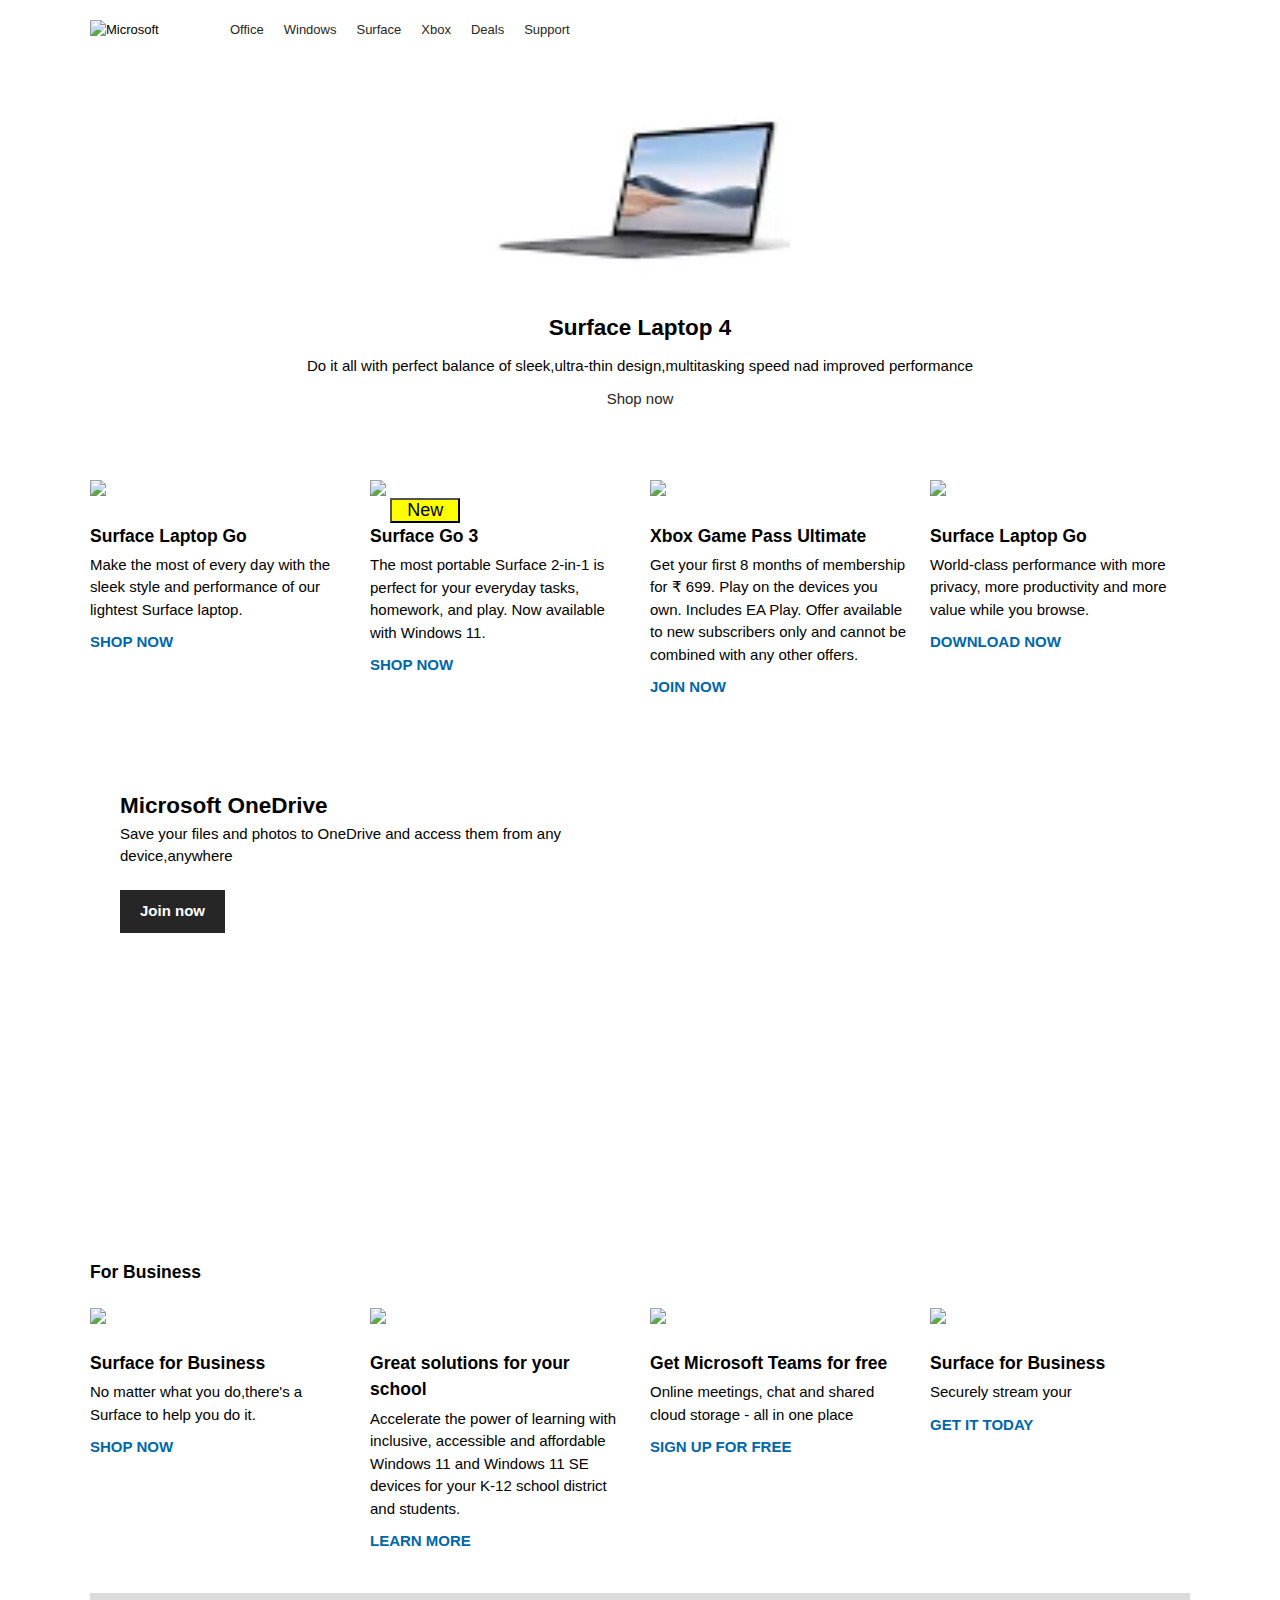
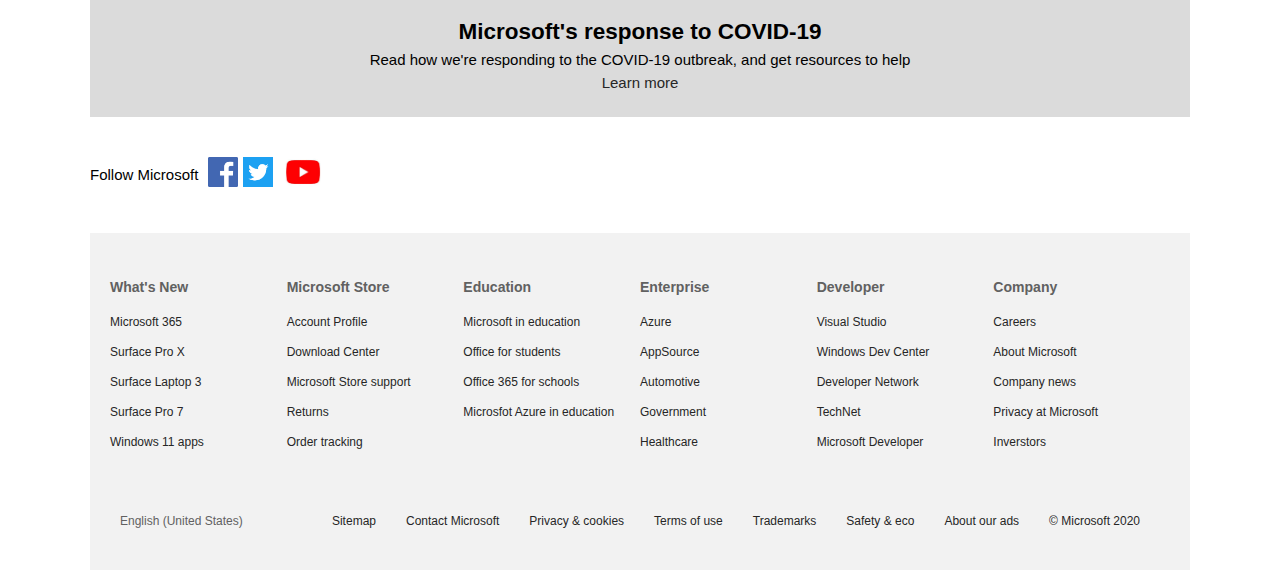
==== index.html @ 7bfea657 "Rename index2.html to index.html" ====
<!DOCTYPE html>
<html lang="en">
<head>
    <meta charset="UTF-8">
    <meta http-equiv="X-UA-Compatible" content="IE=edge">
    <meta name="viewport" content="width=device-width, initial-scale=1.0">
    <link rel="stylesheet" href="https://cdnjs.cloudflare.com/ajax/libs/font-awesome/5.15.1/css/all.min.css"
        integrity="sha512-+4zCK9k+qNFUR5X+cKL9EIR+ZOhtIloNl9GIKS57V1MyNsYpYcUrUeQc9vNfzsWfV28IaLL3i96P9sdNyeRssA=="
        crossorigin="anonymous" />
    <link rel="stylesheet" href="style2.css">
    <title>Microsoft Clone</title>
    <link rel="apple-touch-icon" sizes="57x57" href="/apple-icon-57x57.png">
<link rel="apple-touch-icon" sizes="60x60" href="/apple-icon-60x60.png">
<link rel="apple-touch-icon" sizes="72x72" href="/apple-icon-72x72.png">
<link rel="apple-touch-icon" sizes="76x76" href="/apple-icon-76x76.png">
<link rel="apple-touch-icon" sizes="114x114" href="/apple-icon-114x114.png">
<link rel="apple-touch-icon" sizes="120x120" href="/apple-icon-120x120.png">
<link rel="apple-touch-icon" sizes="144x144" href="/apple-icon-144x144.png">
<link rel="apple-touch-icon" sizes="152x152" href="/apple-icon-152x152.png">
<link rel="apple-touch-icon" sizes="180x180" href="/apple-icon-180x180.png">
<link rel="icon" type="image/png" sizes="192x192"  href="/android-icon-192x192.png">
<link rel="icon" type="image/png" sizes="32x32" href="/favicon-32x32.png">
<link rel="icon" type="image/png" sizes="96x96" href="/favicon-96x96.png">
<link rel="icon" type="image/png" sizes="16x16" href="/favicon-16x16.png">
<link rel="manifest" href="/manifest.json">
<meta name="msapplication-TileColor" content="#ffffff">
<meta name="msapplication-TileImage" content="/ms-icon-144x144.png">
<meta name="theme-color" content="#ffffff">
</head>
<body>
    <div class="container">
        <div class="menu-btn">
            <i class="fas fa-bars fa-2x"></i>
        </div>
        <nav>
            <img src="Microsoft.jpg" alt="Microsoft" class="logo">
            <ul class="main-nav">
                <li><a href="#">Office</a></li>
                <li><a href="#">Windows</a></li>
                <li><a href="#">Surface</a></li>
                <li><a href="#">Xbox</a></li>
                <li><a href="#">Deals</a></li>
                <li><a href="#">Support</a></li>
            </ul>
            <ul class="right-nav">
                <li>
                    <a href=""><i class="fas fa-search"></i></a>
                </li>
                <li>
                    <a href="https://www.microsoft.com/en-in/store/cart"><i class="fas fa-shopping-cart"></i></a>
                </li>
                <li>
                    <a href="https://login.live.com/"><i class="fa fa-user-circle"></i></a>
                </li>
            </ul>
        </nav>
        <header>
            <img src="[data-uri]" height="250" width="300">
            <h2>Surface Laptop 4</h2>
            <p>Do it all with perfect balance of sleek,ultra-thin design,multitasking speed nad improved performance</p>
            <a href="#">Shop now <i class="fa fa-chevron-right"></i></a>
        </header>
            <section class="home-cards">
                <div>
                    <img src="https://img-prod-cms-rt-microsoft-com.akamaized.net/cms/api/am/imageFileData/RE4G3Th?ver=041a&q=90&m=6&h=157&w=279&b=%23FFFFFFFF&l=f&o=t&aim=true">
                    <h3>Surface Laptop Go</h3>
                    <p>Make the most of every day with the sleek style and performance of our lightest Surface laptop.</p>
                    <a href="">Shop now <i class="fa fa-chevron-right"></i></a>
                </div>
                <div>
                    <img src="https://img-prod-cms-rt-microsoft-com.akamaized.net/cms/api/am/imageFileData/RWKCAc?ver=a02d&q=90&m=6&h=157&w=279&b=%23FFFFFFFF&l=f&o=t&aim=true">
                    <input type="button" value="   New   " style="background-color: yellow;font-size: large;align-items: baseline;">
                    <h3>Surface Go 3</h3>
                    <p>The most portable Surface 2-in-1 is perfect for your everyday tasks, homework, and play. Now available with Windows 11.</p>
                    <a href="">Shop now <i class="fa fa-chevron-right"></i></a>
                </div><div>
                    <img src="https://img-prod-cms-rt-microsoft-com.akamaized.net/cms/api/am/imageFileData/RE4P80m?ver=316d&q=90&m=6&h=157&w=279&b=%23FFFFFFFF&l=f&o=t&x=1157&y=247&aim=true">
                    <h3>Xbox Game Pass Ultimate</h3>
                    <p>Get your first 8 months of membership for ₹ 699. Play on the devices you own. Includes EA Play. Offer available to new subscribers only and cannot be combined with any other offers.</p>
                    <a href="">Join Now <i class="fa fa-chevron-right"></i></a>
                </div><div>
                    <img src="https://img-prod-cms-rt-microsoft-com.akamaized.net/cms/api/am/imageFileData/RE4rzE2?ver=aa0b&q=90&m=6&h=157&w=279&b=%23FFFFFFFF&l=f&o=t&aim=true">
                    <h3>Surface Laptop Go</h3>
                    <p>World-class performance with more privacy, more productivity and more value while you browse.</p>
                    <a href="">Download now <i class="fa fa-chevron-right"></i></a>
                </div>
            </section>
            <section class="onedrive">
                <div class="content">
                    <!-- <img src="https://img-prod-cms-rt-microsoft-com.akamaized.net/cms/api/am/imageFileData/RE3hFDE?ver=e113&q=0&m=8&h=431&w=767&b=%23FFFFFFFF&l=f&x=494&y=172&s=1626&d=914&aim=true"> -->
                    <h2>Microsoft OneDrive</h2>
                    <p>Save your files and photos to OneDrive and access them from any device,anywhere</p>
                    <br></btr><a href="" class="btn">Join now <i class="fa fa-chevron-right"></i></a>
                </div>
            </section>
            <h3>For Business</h3><br>
            <section class="home-cards">
                <div>
                    <img src="https://img-prod-cms-rt-microsoft-com.akamaized.net/cms/api/am/imageFileData/RE4HCqV?ver=5c59&q=90&m=6&h=157&w=279&b=%23FFFFFFFF&l=f&o=t&aim=true">
                    <h3>Surface for Business</h3>
                    <p>No matter what you do,there's a Surface to help you do it.</p>
                    <a href="">Shop now <i class="fa fa-chevron-right"></i></a>    
                </div>
                <div>
                    <img src="https://img-prod-cms-rt-microsoft-com.akamaized.net/cms/api/am/imageFileData/RWRDt7?ver=48fd&q=90&m=6&h=157&w=279&b=%23FFFFFFFF&l=f&o=t&aim=true">
                    <h3>Great solutions for your school</h3>
                    <p>Accelerate the power of learning with inclusive, accessible and affordable Windows 11 and Windows 11 SE devices for your K-12 school district and students.</p>
                    <a href="">Learn more <i class="fa fa-chevron-right"></i></a>    
                </div>
                <div>
                    <img src="https://img-prod-cms-rt-microsoft-com.akamaized.net/cms/api/am/imageFileData/RWLJ3u?ver=7dcf&q=90&m=6&h=157&w=279&b=%23FFFFFFFF&l=f&o=t&x=755&y=404&aim=true">
                    <h3>Get Microsoft Teams for free</h3>
                    <p>Online meetings, chat and shared cloud storage - all in one place</p>
                    <a href="">Sign up for free <i class="fa fa-chevron-right"></i></a>    
                </div>
                <div>
                    <img src="https://img-prod-cms-rt-microsoft-com.akamaized.net/cms/api/am/imageFileData/RWGaY8?ver=2545&q=90&m=6&h=157&w=279&b=%23FFFFFFFF&l=f&o=t&aim=true">
                    <h3>Surface for Business</h3>
                    <p>Securely stream your </p>
                    <a href="">Get it Today <i class="fa fa-chevron-right"></i></a>    
                </div>
            </section>
            <section style="background-color: rgba(128, 128, 128, 0.282);"> 
                <br><div class="content">
                    <center><h2>Microsoft's response to COVID-19</h2>
                    <p>Read how we're responding to the COVID-19 outbreak, and get resources to help</p>
                    <a href="">Learn more <i class="fa fa-chevron-right"></i></a></center>    
                </div><br>
            </section>
            <section class="follow">
                <p>Follow Microsoft</p>
                <a href="https://facebook.com">
                    <img src="[data-uri]" alt="Facebook" height="30px">
                </a>
                <a href="https://twitter.com">
                    <img src="[data-uri]" alt="Twitter" height="30px">
                </a>
                <a href="https://linkedin.com">
                    <img src="[data-uri]" alt="Youtube" height="50px">
                </a>
            </section>
            <section class="links">
                <div class="links-inner">
                    <ul>
                        <li>
                            <h3>What's New</h3>
                        </li>
                        <li><a href="#">Microsoft 365</a></li>
                        <li><a href="#">Surface Pro X</a></li>
                        <li><a href="#">Surface Laptop 3</a></li>
                        <li><a href="#">Surface Pro 7</a></li>
                        <li><a href="#">Windows 11 apps</a></li>
                    </ul>
                    <ul>
                        <li>
                            <h3>Microsoft Store</h3>
                        </li>
                        <li><a href="#">Account Profile</a></li>
                        <li><a href="#">Download Center</a></li>
                        <li><a href="#">Microsoft Store support</a></li>
                        <li><a href="#">Returns</a></li>
                        <li><a href="#">Order tracking</a></li>
                    </ul>
                    <ul>
                        <li>
                            <h3>Education</h3>
                        </li>
                        <li><a href="#">Microsoft in education</a></li>
                        <li><a href="#">Office for students</a></li>
                        <li><a href="#">Office 365 for schools</a></li>
                        <li><a href="#">Microsfot Azure in education</a></li>
                    </ul>
                    <ul>
                        <li>
                            <h3>Enterprise</h3>
                        </li>
                        <li><a href="#">Azure</a></li>
                        <li><a href="#">AppSource</a></li>
                        <li><a href="#">Automotive</a></li>
                        <li><a href="#">Government</a></li>
                        <li><a href="#">Healthcare</a></li>
                    </ul>
                    <ul>
                        <li>
                            <h3>Developer</h3>
                        </li>
                        <li><a href="#">Visual Studio</a></li>
                        <li><a href="#">Windows Dev Center</a></li>
                        <li><a href="#">Developer Network</a></li>
                        <li><a href="#">TechNet</a></li>
                        <li><a href="#">Microsoft Developer</a></li>
                    </ul>
                    <ul>
                        <li>
                            <h3>Company</h3>
                        </li>
                        <li><a href="#">Careers</a></li>
                        <li><a href="#">About Microsoft</a></li>
                        <li><a href="#">Company news</a></li>
                        <li><a href="#">Privacy at Microsoft</a></li>
                        <li><a href="#">Inverstors</a></li>
                    </ul>
                </div>
            </section>
            <footer>
                <div class="footer-inner">
                    <div><i class="fas fa-globe fa-2x"></i> English (United States)</div>
                    <ul>
                        <li><a href="#">Sitemap</a></li>
                        <li><a href="#">Contact Microsoft</a></li>
                        <li><a href="#">Privacy & cookies</a></li>
                        <li><a href="#">Terms of use</a></li>
                        <li><a href="#">Trademarks</a></li>
                        <li><a href="#">Safety & eco</a></li>
                        <li><a href="#">About our ads</a></li>
                        <li><a href="#">&copy; Microsoft 2020</a></li>
                    </ul>
                </div>
            </footer>
        
    </div>
</body>
</html>
---- style2.css ----
* {
    box-sizing: border-box;
    margin: 0;
    padding: 0;
}

body {
    background-color: #fff;
    color: #000;
    font: 15px/1.5 "Segoe UI", Tahoma, Geneva, Verdana, sans-serif;
}

.container {
    position: relative;
    width: 90%;
    max-width: 1100px;
    margin: 0 auto;
}

a {
    text-decoration: none;
    color: #262626;
}

ul {
    list-style: none;
}

nav {
    display: flex;
    align-items: center;
    justify-content: space-between;
    height: 60px;
    padding: 20px 0px;
    font-size: 13px;
}

.dark {
    color: #fff;
}

.dark .btn {
    color: #232323;
    background-color: #fff;
}

.logo {
    width: 110px;
}

nav ul {
    display: flex;
}

nav .main-nav {
    flex: 1;
    margin-left: 20px;
}

nav li {
    padding: 0 10px;
}

nav ul li a {
    padding-bottom: 2px;
}

nav ul li a:hover {
    border-bottom: 2px solid #262626;
}

.btn {
    display: inline-block;
    background-color: #262626;
    color: #fff;
    font-size: 15px;
    font-weight: bold;
    padding: 10px 20px;
    cursor: pointer;
    border: 0;
}

.btn:hover {
    opacity: 0.9;
}

/* Landing */

header {
    width: 100%;
    height: 400px;
    background: url("img/landing.png") no-repeat center center/cover;
    display: flex;
    flex-direction: column;
    align-items: center;
    text-align: center;
    justify-content: flex-end;
    padding-bottom: 50px;
    margin-bottom: 20px;
}

header h2,
header p {
    margin-bottom: 10px;
}

header .btn {
    margin-top: 20px;
}

/* Cards */

.home-cards {
    display: grid;
    grid-template-columns: repeat(4, 1fr);
    grid-gap: 20px;
    margin-bottom: 40px;
}

.home-cards img {
    width: 100%;
    margin-bottom: 20px;
}

.home-cards h3 {
    margin-bottom: 5px;
}

.home-cards a {
    display: inline-block;
    color: #0067ab;
    text-transform: uppercase;
    font-weight: bold;
    padding-top: 10px;
}

.home-cards a:hover i {
    margin-left: 10px;
}

/* Xbox */
.onedrive {
    width: 1200px;
    height: 500px;
    background: url("https://img-prod-cms-rt-microsoft-com.akamaized.net/cms/api/am/imageFileData/RE3hFDE?ver=e113&q=0&m=8&h=431&w=767&b=%23FFFFFFFF&l=f&x=494&y=172&s=1626&d=914&aim=true")  center center/cover;
    padding: 50px 0px 0px 30px;
    margin-bottom: 20px;
}

.onedrive .content {
    width: 40%;
}

.xbox p,
.carbon p {
    margin: 10px 0 20px 0;
}

/* Carbon */
.carbon {
    width: 100%;
    height: 350px;
    background: url("/img/carbon.jpg") no-repeat center center/cover;
    padding: 100px 0 0 30px;
}

.carbon .content {
    width: 55%;
}

/* Social */
.follow {
    display: flex;
    align-items: center;
    margin: 30px 0;
}

.follow p {
    margin-right: 10px;
}

.follow a {
    margin-right: 5px;
}

/* Links */
.links {
    background-color: #f2f2f2;
    color: #616161;
    font-size: 12px;
    padding: 35px 0;
}

.links-inner {
    max-width: 1100px;
    padding: 0 20px;
    margin: 0 auto;
    display: grid;
    grid-template-columns: repeat(6, 1fr);
}

.links li h3 {
    line-height: 2.8;
}

.links li {
    line-height: 2.5;
}

/* Footer */
footer {
    background-color: #f2f2f2;
    color: #616161;
    font-size: 12px;
    padding: 20px 0;
}

.footer-inner {
    max-width: 1100px;
    margin: 0 auto;
    padding: 0 20px;
    display: flex;
    align-items: center;
    justify-content: space-between;
}

footer div {
    margin-bottom: 20px;
    display: flex;
    align-items: center;
}

footer div i {
    margin-right: 10px;
}

footer ul {
    display: flex;
    flex-wrap: wrap;
}

footer li {
    margin-right: 30px;
    margin-bottom: 20px;
}

.menu-btn {
    display: none;
    position: absolute;
    right: 0px;
    top: 17px;
}

@media (max-width: 768px) {
    .home-cards {
        grid-template-columns: repeat(2, 1fr);
    }

    .onedrive p {
        display: none;
    }

    .onedrive h2 {
        margin-bottom: 20px;
    }

    .carbon .content {
        width: 85%;
    }

    .links-inner {
        grid-template-columns: repeat(2, 1fr);
    }

    .menu-btn {
        cursor: pointer;
        display: inline-block;
    }

    .menu-btn:hover {
        opacity: 0.5;
    }

    ul.main-nav {
        position: absolute;
        background: #f2f2f2;
        border-right: 1px solid #ccc;
        width: 50%;
        height: 100%;
        display: block;
        top: 0;
        left: 0;
        padding: 30px;
        font-size: 14px;
        opacity: 0.9;
        transform: translateX(-500px);
        transition: transform 500ms ease-in-out;
    }

    ul.main-nav.show {
        transform: translateX(-60px);
    }

    ul.main-nav li {
        padding: 10px;
        border-bottom: 1px solid #ccc;
    }

    .right-nav {
        margin-right: 35px;
    }
}

@media (max-width: 481px) {
    .home-cards {
        grid-template-columns: 1fr;
    }

    .links-inner {
        grid-template-columns: 1fr;
    }

    .links .links-inner ul {
        margin-bottom: 20px;
    }
}
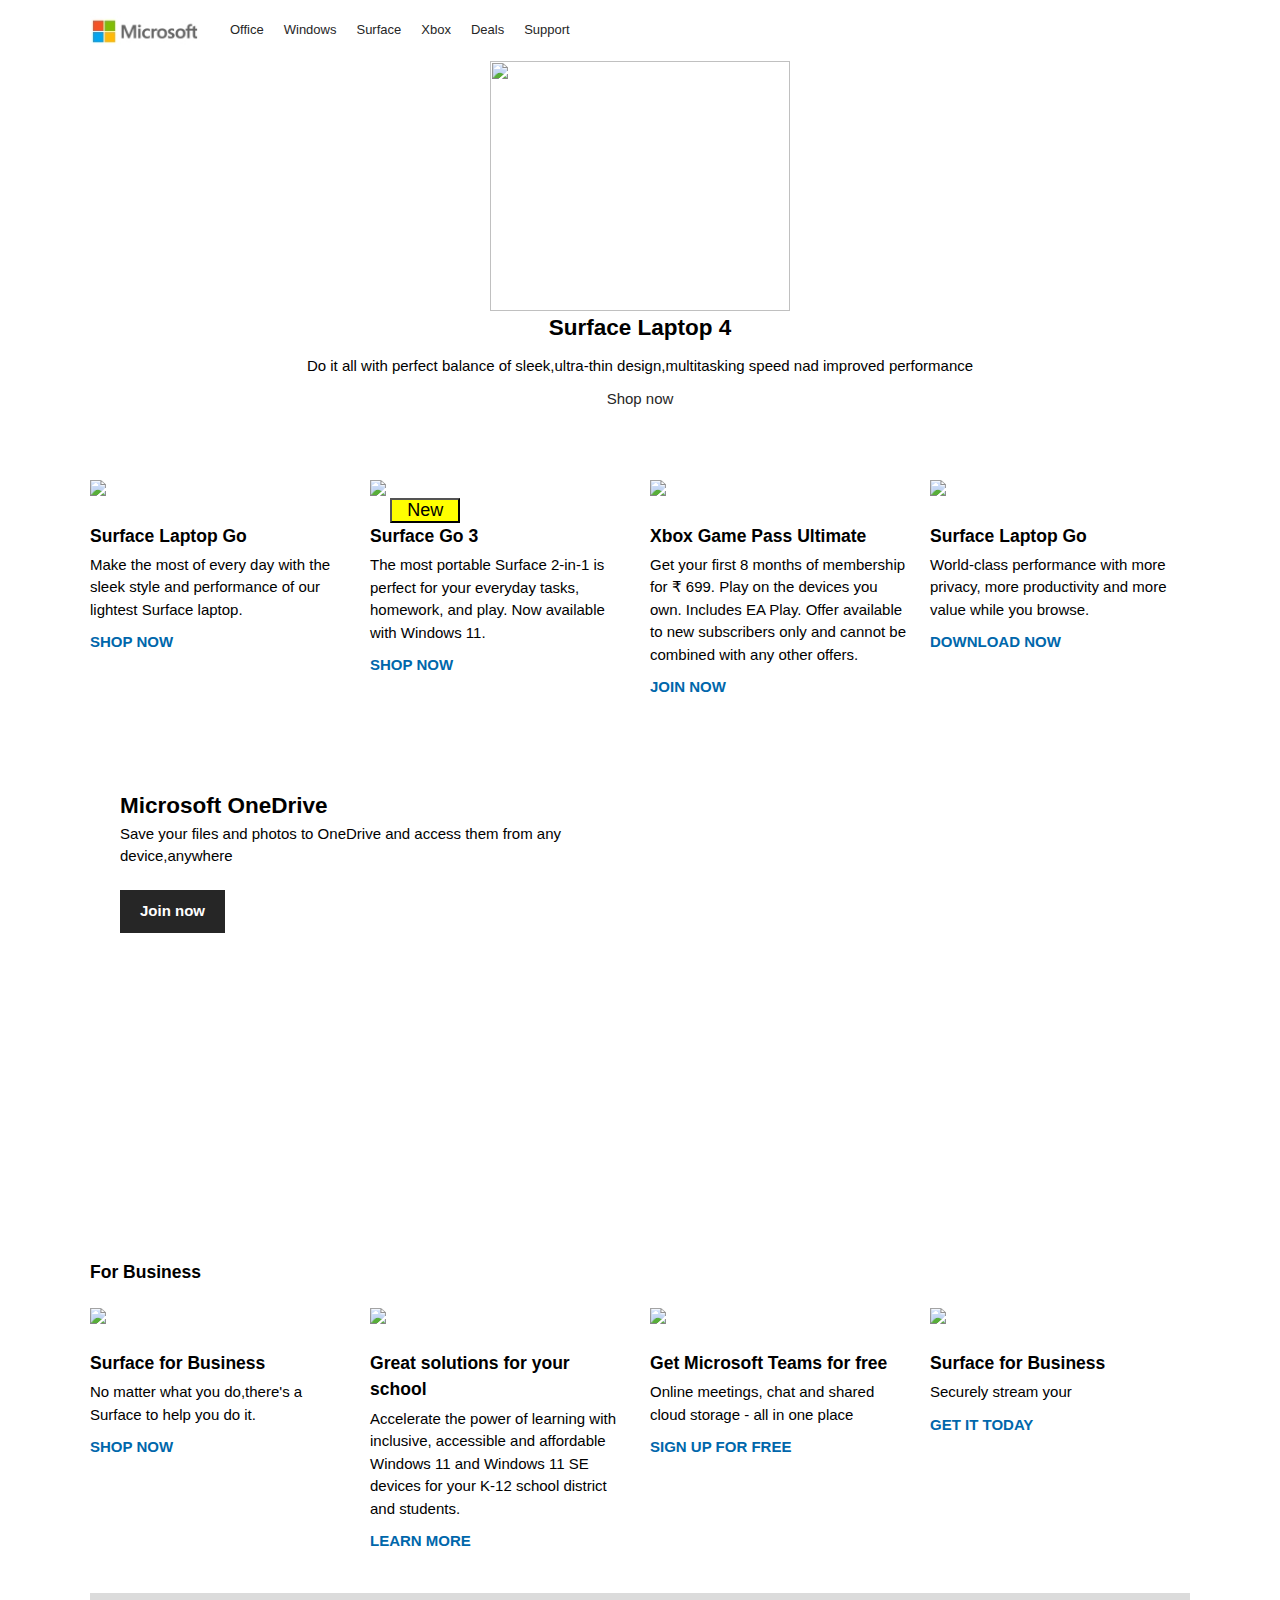
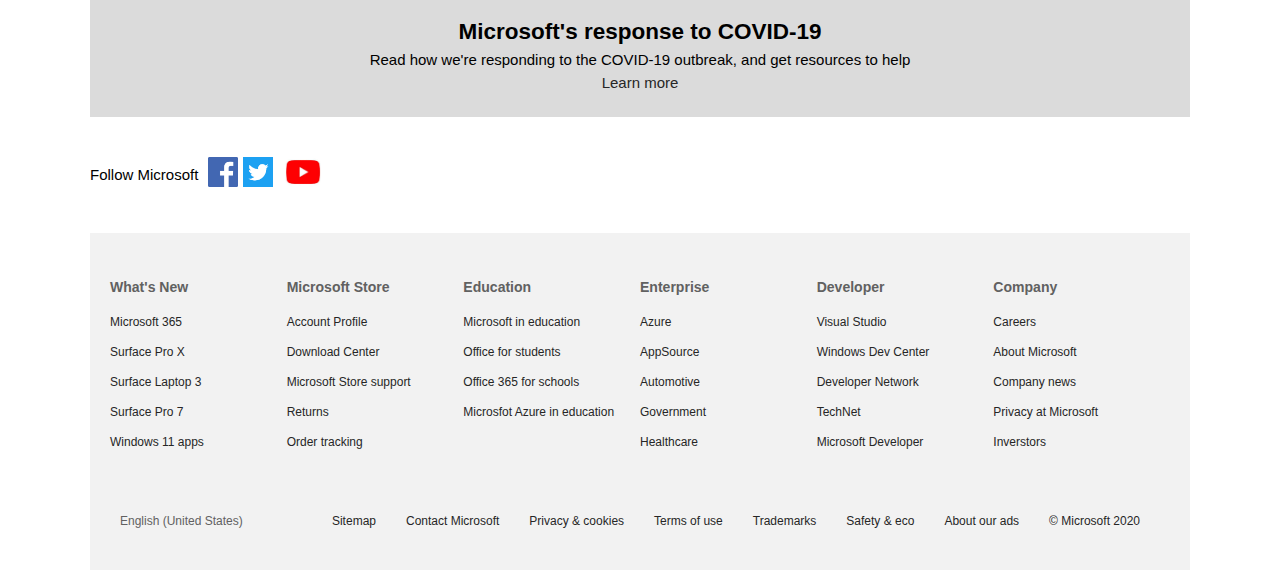
==== commit 4dba8b33: "Update index.html" ====
--- a/index.html
+++ b/index.html
@@ -55,7 +55,7 @@
             </ul>
         </nav>
         <header>
-            <img src="[data-uri]" height="250" width="300">
+            <img src="https://img-prod-cms-rt-microsoft-com.akamaized.net/cms/api/am/imageFileData/RE4G3Th?ver=041a&q=90&m=6&h=157&w=279&b=%23FFFFFFFF&l=f&o=t&aim=true" height="250" width="300">
             <h2>Surface Laptop 4</h2>
             <p>Do it all with perfect balance of sleek,ultra-thin design,multitasking speed nad improved performance</p>
             <a href="#">Shop now <i class="fa fa-chevron-right"></i></a>
